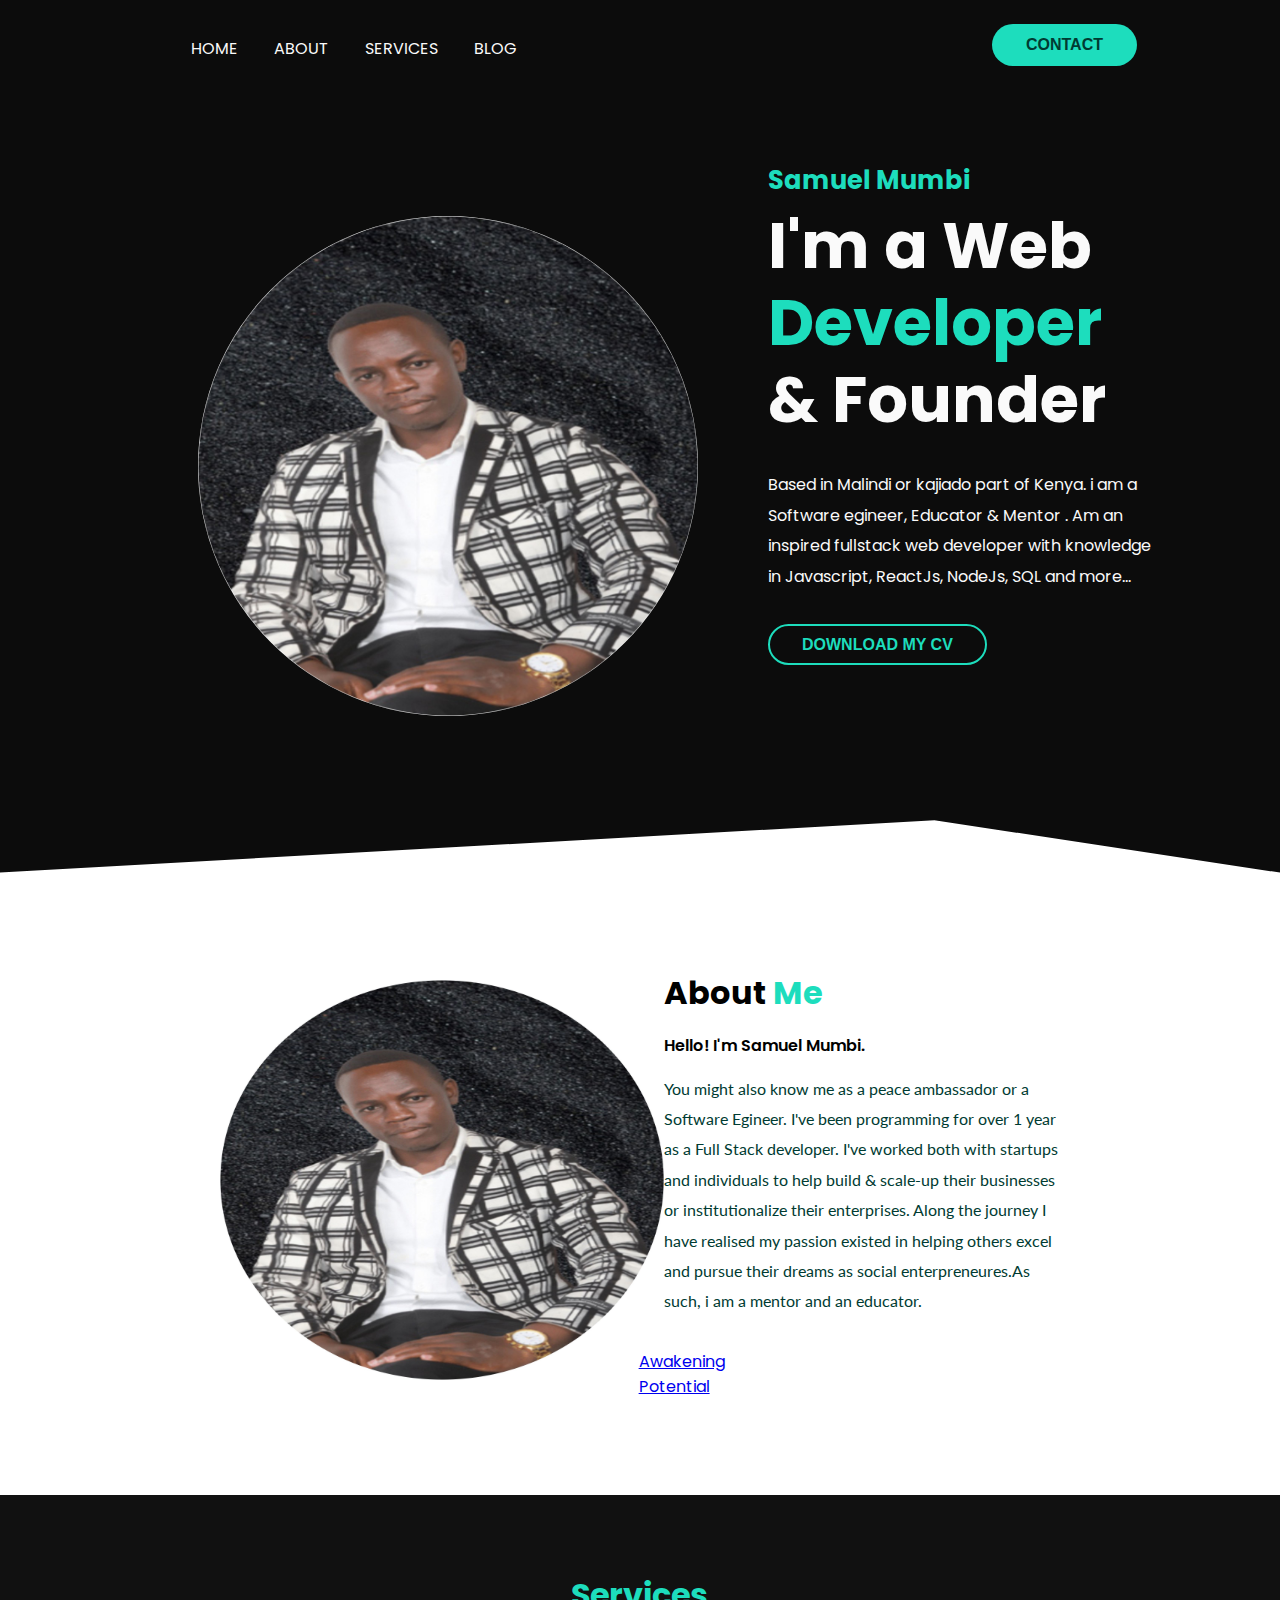
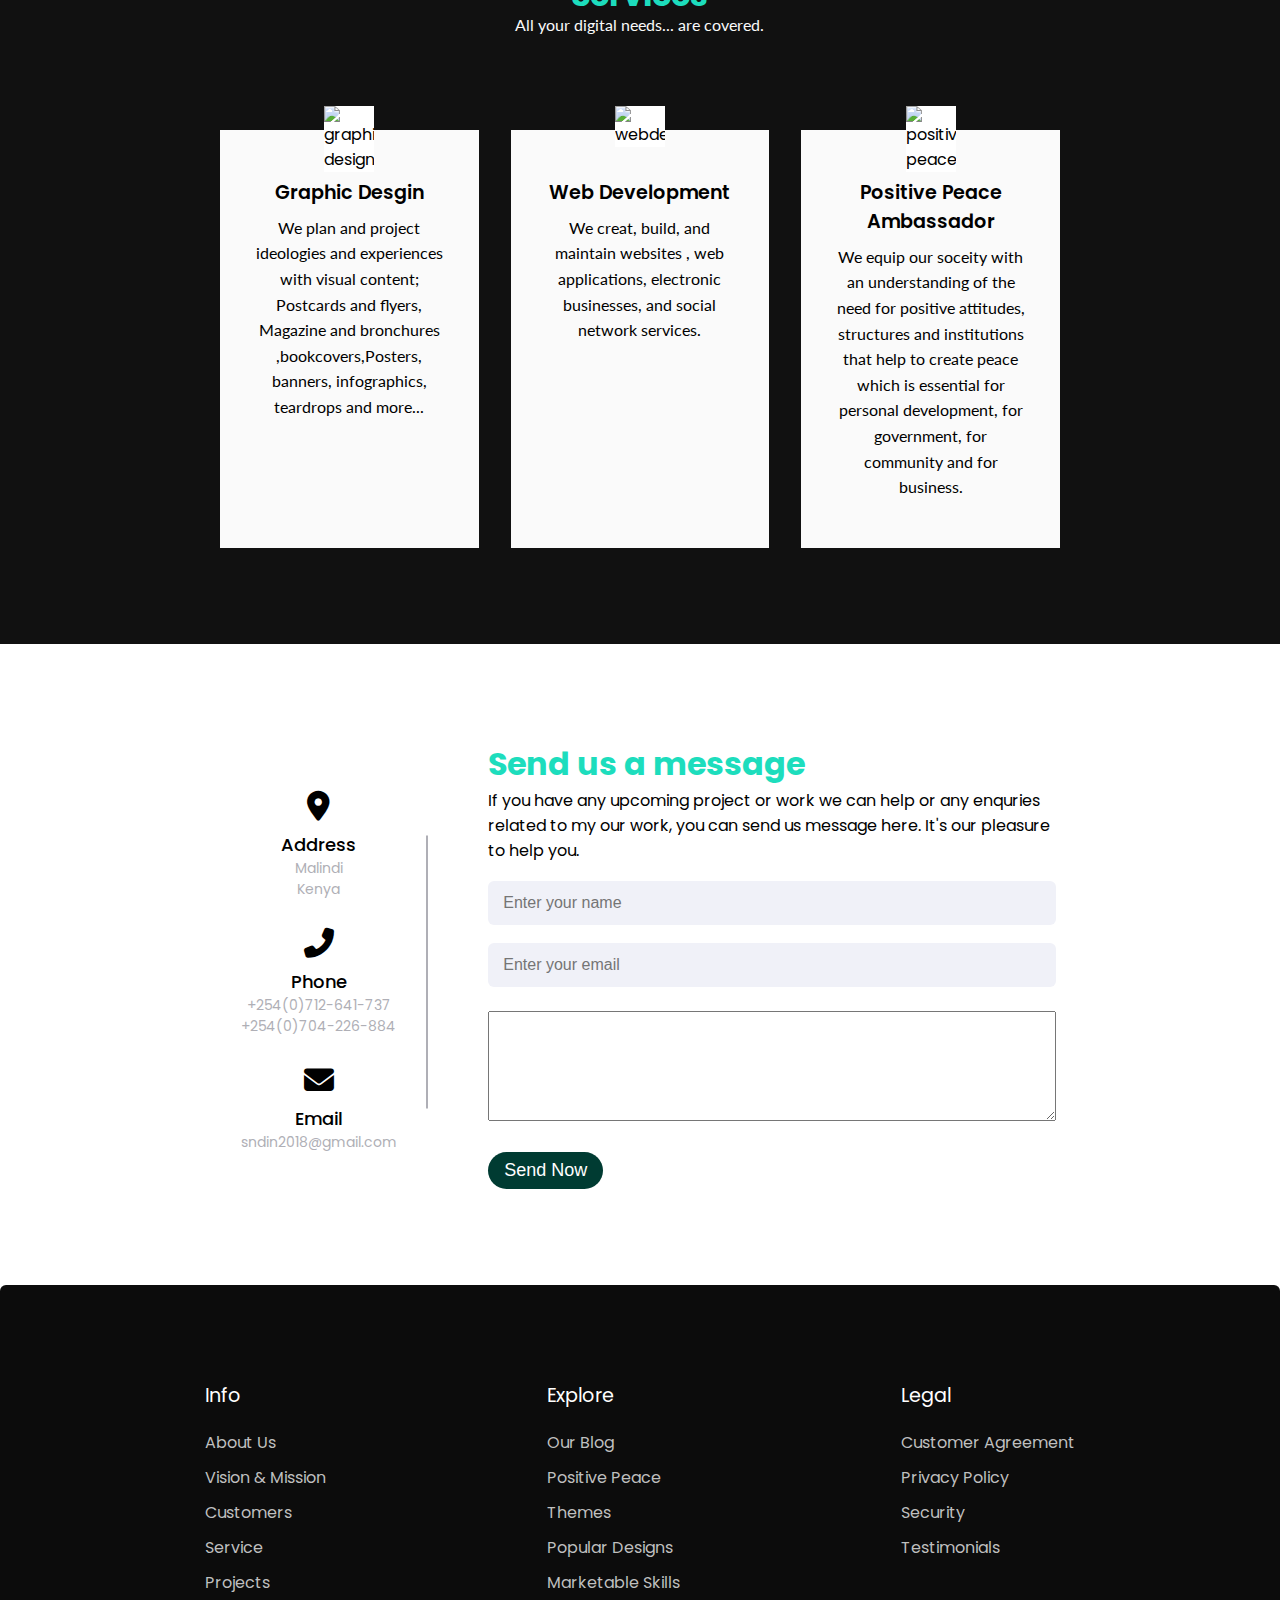
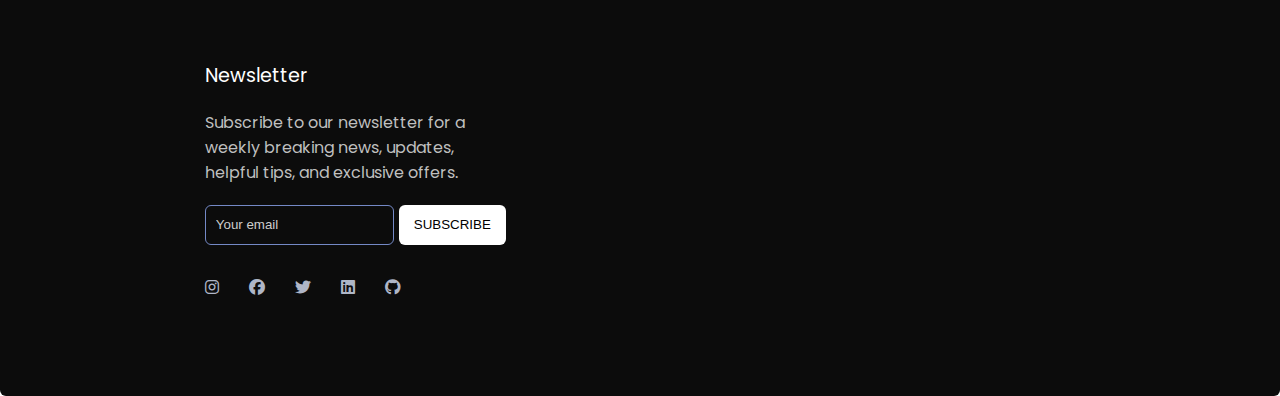
==== index.html @ a6f44c2b "first commit" ====
<!DOCTYPE html>
<html lang="en">

<head>
  <meta http-equiv="X-UA-Compatible" content="IE=edge" />
  <meta name="viewport" content="width=device-width, initial-scale=1.0" />
  <link rel="stylesheet" href="style.css">
  <link rel="preconnect" href="https://fonts.googleapis.com" />
  <link rel="preconnect" href="https://fonts.gstatic.com" crossorigin />
  <link rel="preconnect" href="https://fonts.googleapis.com" />
  <link rel="preconnect" href="https://fonts.gstatic.com" crossorigin />
  <link href="https://fonts.googleapis.com/css2?family=Lato:wght@100;400;700&family=Poppins:wght@200&display=swap"
    rel="stylesheet" />
  <link href="https://fonts.googleapis.com/css2?family=Poppins:wght@200&display=swap" rel="stylesheet" />
  <link rel="stylesheet" href="https://cdnjs.cloudflare.com/ajax/libs/font-awesome/5.15.2/css/all.min.css" />
  <link rel="stylesheet" href="https://cdnjs.cloudflare.com/ajax/libs/font-awesome/6.4.2/css/all.min.css" />

  <script src="https://kit.fontawesome.com/30c8e20d76.js" crossorigin="anonymous"></script>

  <title>Portfolio</title>
  <link rel="stylesheet" href="styles.css">
</head>

<body>
  <header>

    <div class="container">
      <nav class="flex items-centre justify-between">
        <div class="left flex justfiy-right">
          <div class="logo">
          </div>
          <div> <a href="">Home</a> <a href="#about">About</a> <a href="#services">Services</a> <a
              href="http://127.0.0.1:5500/index.html#" target="_blank">Blog</a></li>
          </div>
        </div>
        <div class="right"> <button class="btn btn-primary">Contact</button> </div>
      </nav>
    </div>
    <div id="hero" class="hero flex items-centre justify-between">
      <div class="left flex-1 justify-center">
        <img src="./images/Samuel Mumbi ( Kilifi Ngoa Team).jpg"alt="profile pic" />
      </div>
      <div class="right flex-1">
        <h6>Samuel Mumbi</h6>
        <h1>
          I'm a Web<br />
          <span>Developer</span>
          & Founder
        </h1>
        <p>
          Based in Malindi or kajiado part of Kenya. i am a Software egineer, Educator & Mentor . Am an inspired fullstack web developer with knowledge in Javascript, ReactJs, NodeJs, SQL and more...
        </p>
        <div>
          <button class="btn btn-secondary" onclick="">DOWNLOAD My CV</button></div>
      </div>
    </div>
  </header>

  <section id="about" class="about">
    <div class="container flex items-centre">
      <div class="left flex-1 justify-right">
        <img src="./images/Samuel Mumbi ( Kilifi Ngoa Team).jpg" height="400px" alt="profile pic" />
      </div>
      <div class="right flex-1">
        <h1>About <span>Me</span></h1>
        <h3>Hello! I'm Samuel Mumbi.</h3>
        <p>
           You might also know me as a peace ambassador or a Software Egineer. I've been programming for over 1 year as a Full Stack developer. I've worked both with startups and individuals to help build & scale-up their businesses or institutionalize their enterprises. Along the journey I have realised my passion existed in helping others excel and pursue their dreams as social enterpreneures.As such, i am a mentor and an educator.
        </p>
        <div class="socials">
          <a href="#">Awakening Potential</a>
        </div>
      </div>
    </div>
  </section>
  <section id="services" class="services">
    <div class="container">
      <h1 class="services-head">Services</h1>
      <p>All your digital needs... are covered.</p>
      <div class="card-grid">
        <div class="card">
          <img src="https://source.unsplash.com/1600x900/?nature,water" alt="graphic design"/>
          <h2>Graphic Desgin</h2>
          <p>
            We plan and project ideologies and experiences with visual content;
            Postcards and flyers, Magazine and bronchures ,bookcovers,Posters, banners, infographics, teardrops and more...
          </p>
        </div>
        <div class="card">
          <img src="https://source.unsplash.com/1600x900/?boy,men" alt="webdevelopment" />
          <h2>Web Development</h2>
          <p>
            We creat, build, and maintain websites , web applications, electronic businesses, and social network services.
          </p>
        </div>
        <div class="card">
          <img src="https://source.unsplash.com/1600x900/?car,bike" alt="positive peace"/>
          <h2>Positive Peace Ambassador</h2>
          <p>
            We equip our soceity with an understanding of the need for positive attitudes, structures and institutions that help to create peace which is essential for personal development, for government, for community and for business.
            
          </p>
        </div>
      </div>
    </div>
  </section>

  <section class="contact">
    <div class="content">
      <div class="left-side">
        <div class="address details">
          <i class="fas fa-map-marker-alt"></i>
          <div class="topic">Address</div>
          <div class="text-one">Malindi</div>
          <div class="text-two">Kenya</div>
        </div>
        <div class="phone details">
          <i class="fas fa-phone-alt"></i>
          <div class="topic">Phone</div>
          <div class="text-one">+254(0)712-641-737</div>
          <div class="text-two">+254(0)704-226-884</div>
        </div>
        <div class="email details">
          <i class="fas fa-envelope"></i>
          <div class="topic">Email</div>
          <div class="text-two">sndin2018@gmail.com</div>
        </div>
      </div>
      
      <div class="right-side">
        <div class="topic-text">Send us a message</div>
        <p>If you have any upcoming project or work we can help or any enquries related to my our work, you can send us message here. It's our pleasure to help you.</p>

        <form action="#" method="post">
          <div class="input-box">
            <input type="text" placeholder="Enter your name">
          </div>
          <div class="input-box">
            <input type="text" placeholder="Enter your email">
          </div>
          <textarea class="input-box message-box" placeholder="message">

          </textarea>
          <div class="button">
            <input type="button" value="Send Now">
          </div>
        </form>
      </div>
    </div>

  </section>
  <section class="footer">
    <div class="footer-row">
      <div class="footer-col">
        <h4>Info</h4>
        <ul class="links">
          <li><a href="#">About Us</a></li>
          <li><a href="#">Vision & Mission</a></li>
          <li><a href="#">Customers</a></li>
          <li><a href="#">Service</a></li>
          <li><a href="#">Projects</a></li>
        </ul>
      </div>
      <div class="footer-col">
        <h4>Explore</h4>
        <ul class="links">
          <li><a href="http://127.0.0.1:5500/index.html#" target="_blank">Our Blog</a></li>
          <li><a href="#">Positive Peace</a></li>
          <li><a href="#">Themes</a></li>
          <li><a href="#">Popular Designs</a></li>
          <li><a href="#">Marketable Skills</a></li>
        </ul>
      </div>
      <div class="footer-col">
        <h4>Legal</h4>
        <ul class="links">
          <li><a href="#">Customer Agreement</a></li>
          <li><a href="#">Privacy Policy</a></li>
          <li><a href="#">Security</a></li>
          <li><a href="#">Testimonials</a></li>
        </ul>
      </div>
      <div class="footer-col">
        <h4>Newsletter</h4>
        <p>
          Subscribe to our newsletter for a weekly breaking news, updates, helpful tips, and
          exclusive offers.
        </p>
        <form action="/submit#" method="post">
          <input type="text" placeholder="Your email" required>
          <button type="submit" onclick="">SUBSCRIBE</button>
        </form>

        <div class="icons">
          <a href="">
          <i class="fa-brands fa-instagram"></i>
          </a>
          
          <a href="https://www.facebook.com/profile.php?id=100075928181371
          ">
          <i class="fa-brands fa-facebook"></i>
          </a>
          
          <a href="https://twitter.com/samuel_ndin" target="_blank">
          <i class="fa-brands fa-twitter"></i>
          </a>
          
          
          <a href="https://www.linkedin.com/in/samuel-mumbi-6b926612a/" target="_blank">
          <i class="fa-brands fa-linkedin"></i>
          </a>

          <a href="https://github.com/SamuelMumbi/" tagert="_blank">
          <i class="fa-brands fa-github" ></i>
          </a>
         
        </div>
      </div>
    </div>
  </section>

</body>
</html>
---- styles.css ----
:root {
  --primary: rgb(29, 221, 189);
  --bgDark: rgb(12, 12, 12);
  --white: rgb(250, 250, 250);
  --secondary: rgb(0, 59, 50);
  --bgLight: rgb(190, 181, 181);
}

* {
  padding: 0;
  margin: 0;
  box-sizing: border-box;
  -webkit-font-smoothing: antialiased;
}
header {
  background-color: var(--bgDark);
  clip-path: polygon(0 0, 100% 0, 100% 100%, 73% 94%, 0 100%);
}
header nav .left a {
  color: var(--white);
  text-decoration: none;
  margin-right: 2rem;
  text-transform: uppercase;
  transition: all 0.2s ease;
}
header nav .left a:hover {
  color: var(--primary);
}
header nav {
  padding: 2rem 0;
}
header nav .logo {
  margin-right: 3rem;
}

body {
  font-family: "Poppins", sans-serif;
}
.container {
  max-width: 80%;
  padding: 0 15px;
  margin: 0 auto;
}
.hero {
  padding-top: 3rem;
  padding-bottom: 5rem;
  width: 80%;
  margin:auto;
}
.hero .left img {
  width: 500px;
  height: 500px;
  margin: 70px;
  border-radius: 9999px;
}
.hero .right {
  color: var(--white);
  margin-top: -7rem;
}
.hero .right h6 {
  font-size: 1.6rem;
  color: var(--primary);
  margin-bottom: 0.5rem;
}
.hero .right h1 {
  font-size: 4rem;
  font-weight: bold;
  line-height: 1.2;
  margin-bottom: 2rem;
}
.hero .right h1 span {
  color: var(--primary);
}
.hero .right p {
  line-height: 1.9;
  margin-bottom: 2rem;
}

section {
  padding: 6rem;
}
section.about h1 {
  margin-bottom: 1rem;
  font-size: 2rem;
  font-weight: bold;
}
section.about h1 span {
  color: var(--primary);
}
section.about h3 {
  font-size: 1rem;
  margin-bottom: 1rem;
  font-weight: 600;
}
section.about p {
  font-family: "Lato", sans-serif;
  color: var(--secondary);
  line-height: 1.9rem;
  margin-bottom: 2rem;
}
section.about .socials {
  display: flex;
}
section.about .socials a {
  display: flex;
  align-items: center;
  justify-content: center;
  width: 35px;
  margin-right: 0.8rem;
  border-radius: 50%;
}
section.about .socials a:hover {
  background: var(--primary);
}

section.services {
  background: rgb(17, 17, 17);
}
.services-head {
  /* color: rgb(10, 9, 9); */
  text-align: center;
  margin-bottom: 1rem;
  line-height: 0.5rem;
  font-size: 2rem;
  font-weight: bolder;
  color: var(--primary);
}
.services-head + p {
  color: var(--white);
  font-family: "Lato", sans-serif;
  margin-bottom: 1rem;
  text-align: center;
  margin-bottom: 6rem;
  font-weight: 400;
}
.card img {
  width: 50px;
  background: white;
}
section.services .card-grid {
  display: grid;
  grid-template-columns: repeat(3, 1fr);
  column-gap: 2rem;
}
section.services .card-grid .card {
  background: var(--white);
  padding: 3rem 2rem;
  position: relative;
  text-align: center;
  transition: all 0.2s ease;
}
section.services .card-grid .card img {
  position: absolute;
  top: -1.5rem;
  left: 50%;
  transform: translateX(-50%);
  color: var();
}
section.services .card-grid .card h2 {
  font-weight: 600;
  font-size: 1.2rem;
  margin-bottom: 0.5rem;
}
section.services .card-grid .card p {
  font-family: "Lato", sans-serif;
  color: var(--seconday);
  line-height: 1.6;
}
section.services .card-grid .card:hover {
  background: var(--primary);
}
section.services .card-grid .card:hover h2 {
  color: var(--white);
}
section.services .card-grid .card:hover p {
  color: var(--white);
}

.flex {
  display: flex;
}
.items-centre {
  align-items: center;
}
.justify-between {
  justify-content: space-between;
}
.justify-center {
  justify-content: center;
}
.justify-right {
  justify-content: right;
}
.btn {
  padding: 0.6rem 2rem;
  font-size: 1rem;
  font-weight: 600;
  border: 2px solid transparent;
  outline: none;
  cursor: pointer;
  text-transform: uppercase;
  transition: all 0.2s ease;
  border-radius:3rem ;
}
.btn-primary {
  background-color: var(--primary);
  color: var(--secondary);
  margin-top: -15rem;
}
.btn-primary:hover {
  background: transparent;
  border-color: var(--primary);
  color: var(--primary);
}
.flex-1 {
  flex: 1;
}
.btn-secondary {
  background: transparent;
  color: var(--primary);
  border-color: var(--primary);
}
.btn-secondary:hover {
  background: var(--primary);
  color: var(--secondary);
}

/* *************************************/
/* ************ CONTACT STYLES ******** */
/* ************************************ */



.contact{
  width: 80%;
  margin: auto;
}
.contact .content{
  display: flex;
  align-items: center;
  justify-content: space-between;
}
.contact .content .left-side{
  width: 25%;
  height: 100%;
  display: flex;
  flex-direction: column;
  align-items: center;
  justify-content: center;
  margin-top: 15px;
  position: relative;
}
.content .left-side::before{
  content: '';
  position: absolute;
  height: 70%;
  width: 2px;
  right: -15px;
  top: 50%;
  transform: translateY(-50%);
  background: #afafb6;
}
.content .left-side .details{
  margin: 14px;
  text-align: center;
}
.content .left-side .details i{
  font-size: 30px;
  color: var(--color);
  margin-bottom: 10px;
}
.content .left-side .details .topic{
  font-size: 18px;
  font-weight: 500;
}
.content .left-side .details .text-one,
.content .left-side .details .text-two{
  font-size: 14px;
  color: #afafb6;
}
.contact .content .right-side{
  width: 75%;
  margin-left: 75px;
}
.content .right-side .topic-text{
  font-size: 2rem;
  font-weight: bolder;
  color: var(--primary);
}
.right-side .input-box{
  height: 50px;
  width: 100%;
  margin: 12px 0;
}
.right-side .input-box input,
.right-side .input-box textarea{
  height: 100%;
  width: 100%;
  border: none;
  outline: none;
  font-size: 16px;
  background: #F0F1F8;
  border-radius: 6px;
  padding: 0 15px;
  resize: none;
}
.right-side .message-box{
  min-height: 110px;
}
.right-side .input-box{
  padding-top: 6px;
}
.right-side .button{
  display: inline-block;
  margin-top: 12px;
}
.right-side .button input[type="button"]{
  color: #fff;
  font-size: 18px;
  outline: none;
  border: none;
  padding: 8px 16px;
  border-radius: 5rem;
  background: var(--secondary);
  cursor: pointer;
  transition: all 0.3s ease;
}
.button input[type="button"]:hover{
  background: var(--primary);
}

/* *************************************/
/* ************ FOOTER STYLES ******** */
/* ************************************ */

.footer {
  background: var(--bgDark);
  border-radius: 6px;
}
.footer .footer-row {
  max-width: 80%;
  margin: auto;
  display: flex;
  flex-wrap: wrap;
  justify-content: space-between;
  gap: 3.5rem;
}
.footer-row .footer-col h4 {
  color: #fff;
  font-size: 1.2rem;
  font-weight: 400;
}
.footer-col .links {
  margin-top: 20px;
}
.footer-col .links li {
  list-style: none;
  margin-bottom: 10px;
}
.footer-col .links li a {
  text-decoration: none;
  color: #bfbfbf;
}
.footer-col .links li a:hover {
  color: #fff;
}
.footer-col p {
  margin: 20px 0;
  color: #bfbfbf;
  max-width: 300px;
}
.footer-col form {
  display: flex;
  gap: 5px;
}
.footer-col input {
  height: 40px;
  border-radius: 6px;
  background: none;
  width: 100%;
  outline: none;
  border: 1px solid #7489C6 ;
  caret-color: #fff;
  color: #fff;
  padding-left: 10px;
}
.footer-col input::placeholder {
  color: #ccc;
}
 .footer-col form button {
  background: #fff;
  outline: none;
  border: none;
  padding: 10px 15px;
  border-radius: 6px;
  cursor: pointer;
  font-weight: 500;
  transition: 0.2s ease;
}
.footer-col form button:hover {
  background: #cecccc;
}
.footer-col .icons {
  display: flex;
  margin-top: 30px;
  gap: 30px;
  cursor: pointer;
}
.footer-col .icons i {
  color: #afb6c7;
}
.footer-col .icons i:hover  {
  color: #fff;
}
@media (max-width: 768px) {
  .footer {
    position: relative;
    bottom: 0;
    left: 0;
    transform: none;
    width: 100%;
    border-radius: 0;
  }
  .footer .footer-row {
    padding: 20px;
    gap: 1rem;
  }
  .footer-col form {
    display: block;
  }
  .footer-col form :where(input, button) {
    width: 100%;
  }
  .footer-col form button {
    margin: 10px 0 0 0;
  }
}


@media (max-width: 950px) {
  .contact{
    width: 90%;
    padding: 30px 40px 40px 35px ;
  }
  .contact .content .right-side{
   width: 75%;
   margin-left: 55px;
}
}
@media (max-width: 820px) {
  .contact{
    margin: 40px 0;
    height: 100%;
  }
  .container .content{
    flex-direction: column-reverse;
  }
 .contact .content .left-side{
   width: 100%;
   flex-direction: row;
   margin-top: 40px;
   justify-content: center;
   flex-wrap: wrap;
 }
 .contact .content .left-side::before{
   display: none;
 }
 .contact .content .right-side{
   width: 100%;
   margin-left: 0;
 }
}
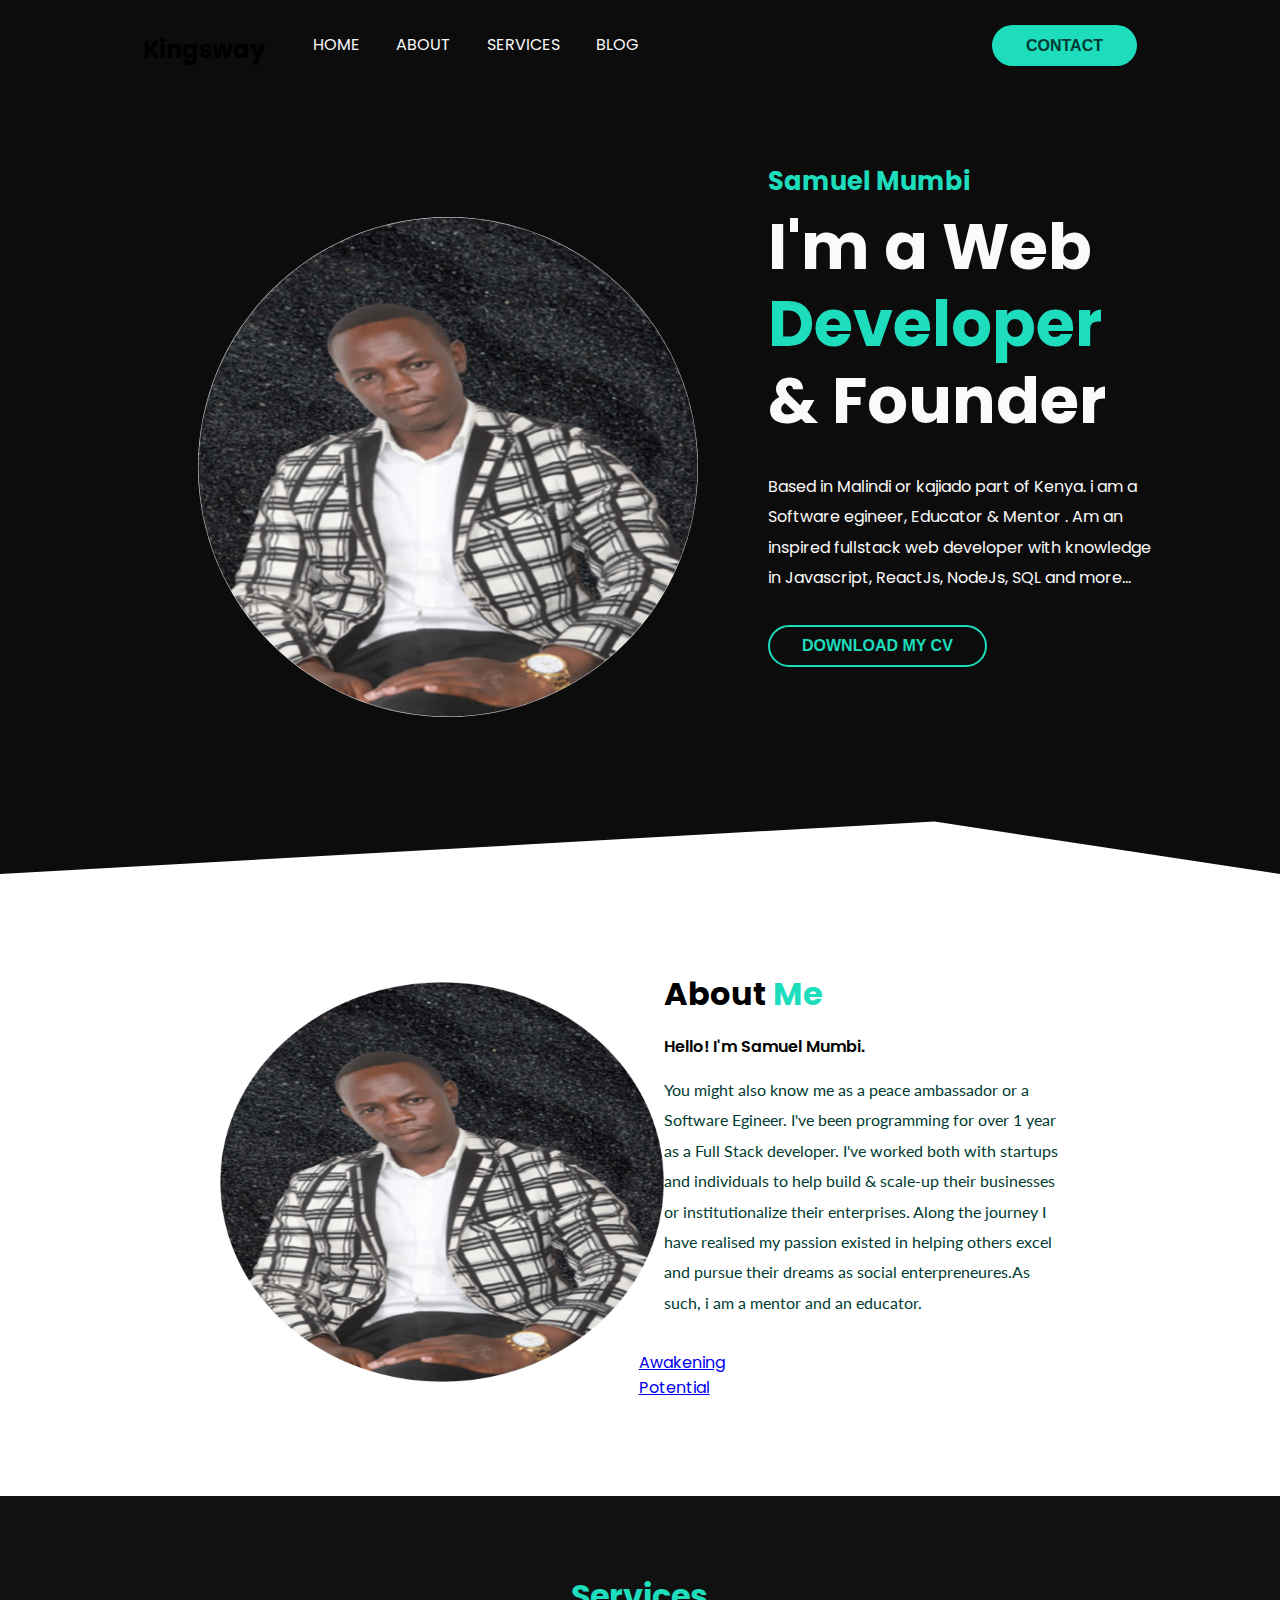
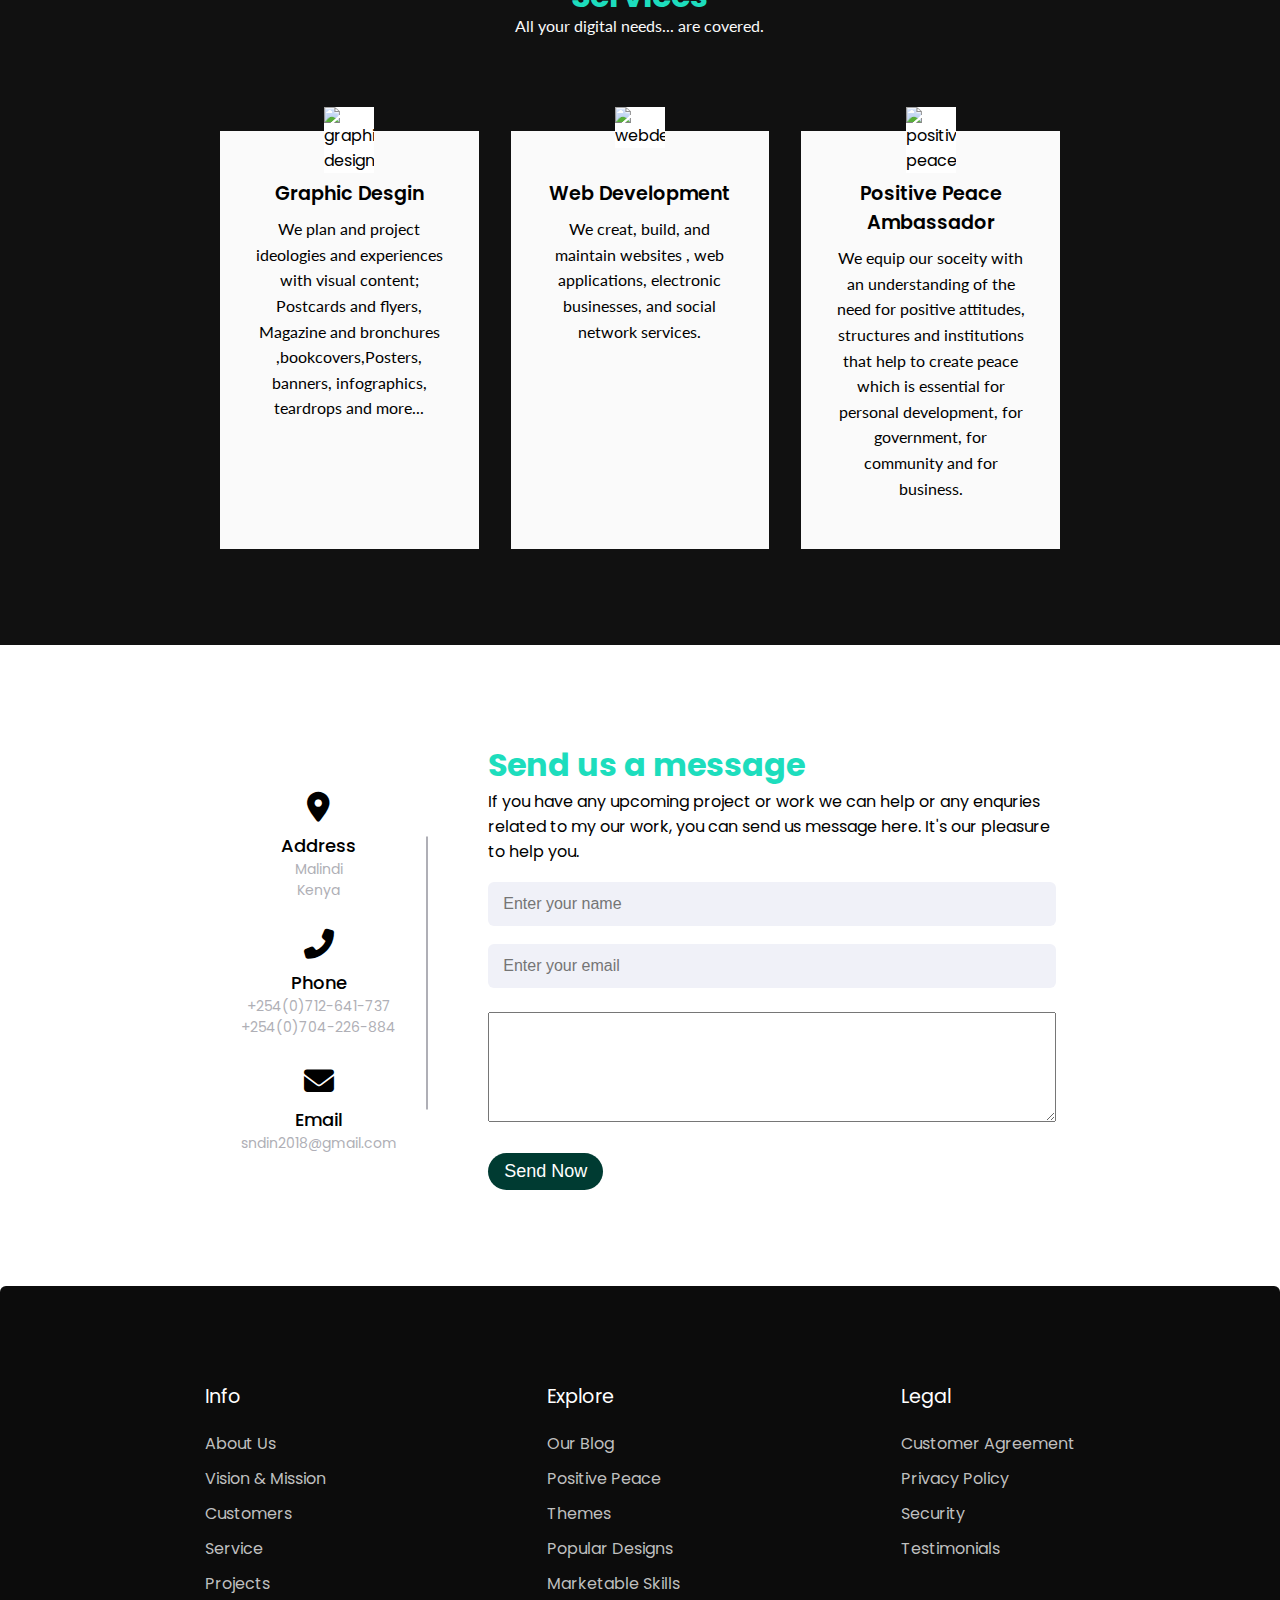
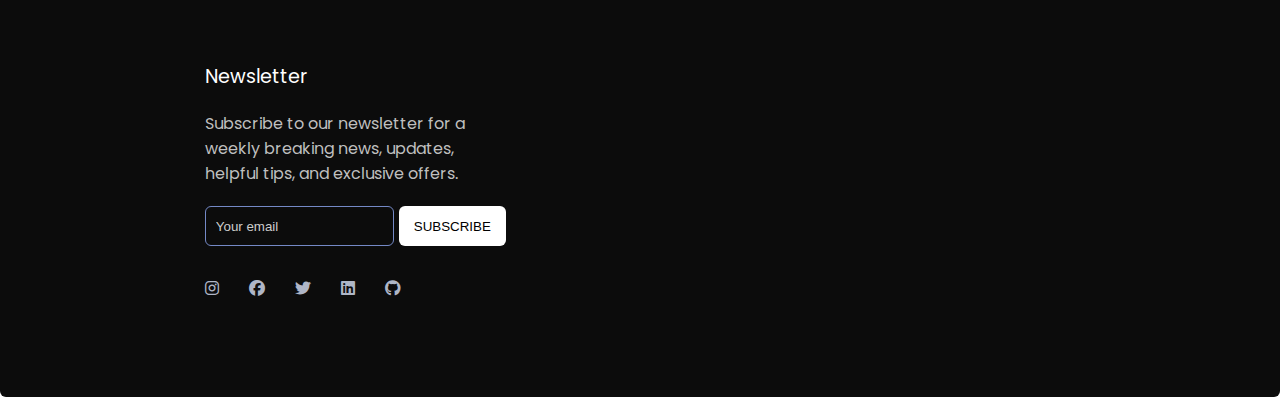
==== commit 68e51dcd: "added mailto:sndin2018@gmail.com to the form" ====
--- a/index.html
+++ b/index.html
@@ -28,7 +28,9 @@
       <nav class="flex items-centre justify-between">
         <div class="left flex justfiy-right">
           <div class="logo">
-          </div>
+            <h2>Kingsway</h2>
+          </div>
+
           <div> <a href="">Home</a> <a href="#about">About</a> <a href="#services">Services</a> <a
               href="http://127.0.0.1:5500/index.html#" target="_blank">Blog</a></li>
           </div>
@@ -186,7 +188,7 @@
           Subscribe to our newsletter for a weekly breaking news, updates, helpful tips, and
           exclusive offers.
         </p>
-        <form action="/submit#" method="post">
+        <form action="/submit#" method="post" href="mailto:sndin2018@gmail.com" >
           <input type="text" placeholder="Your email" required>
           <button type="submit" onclick="">SUBSCRIBE</button>
         </form>
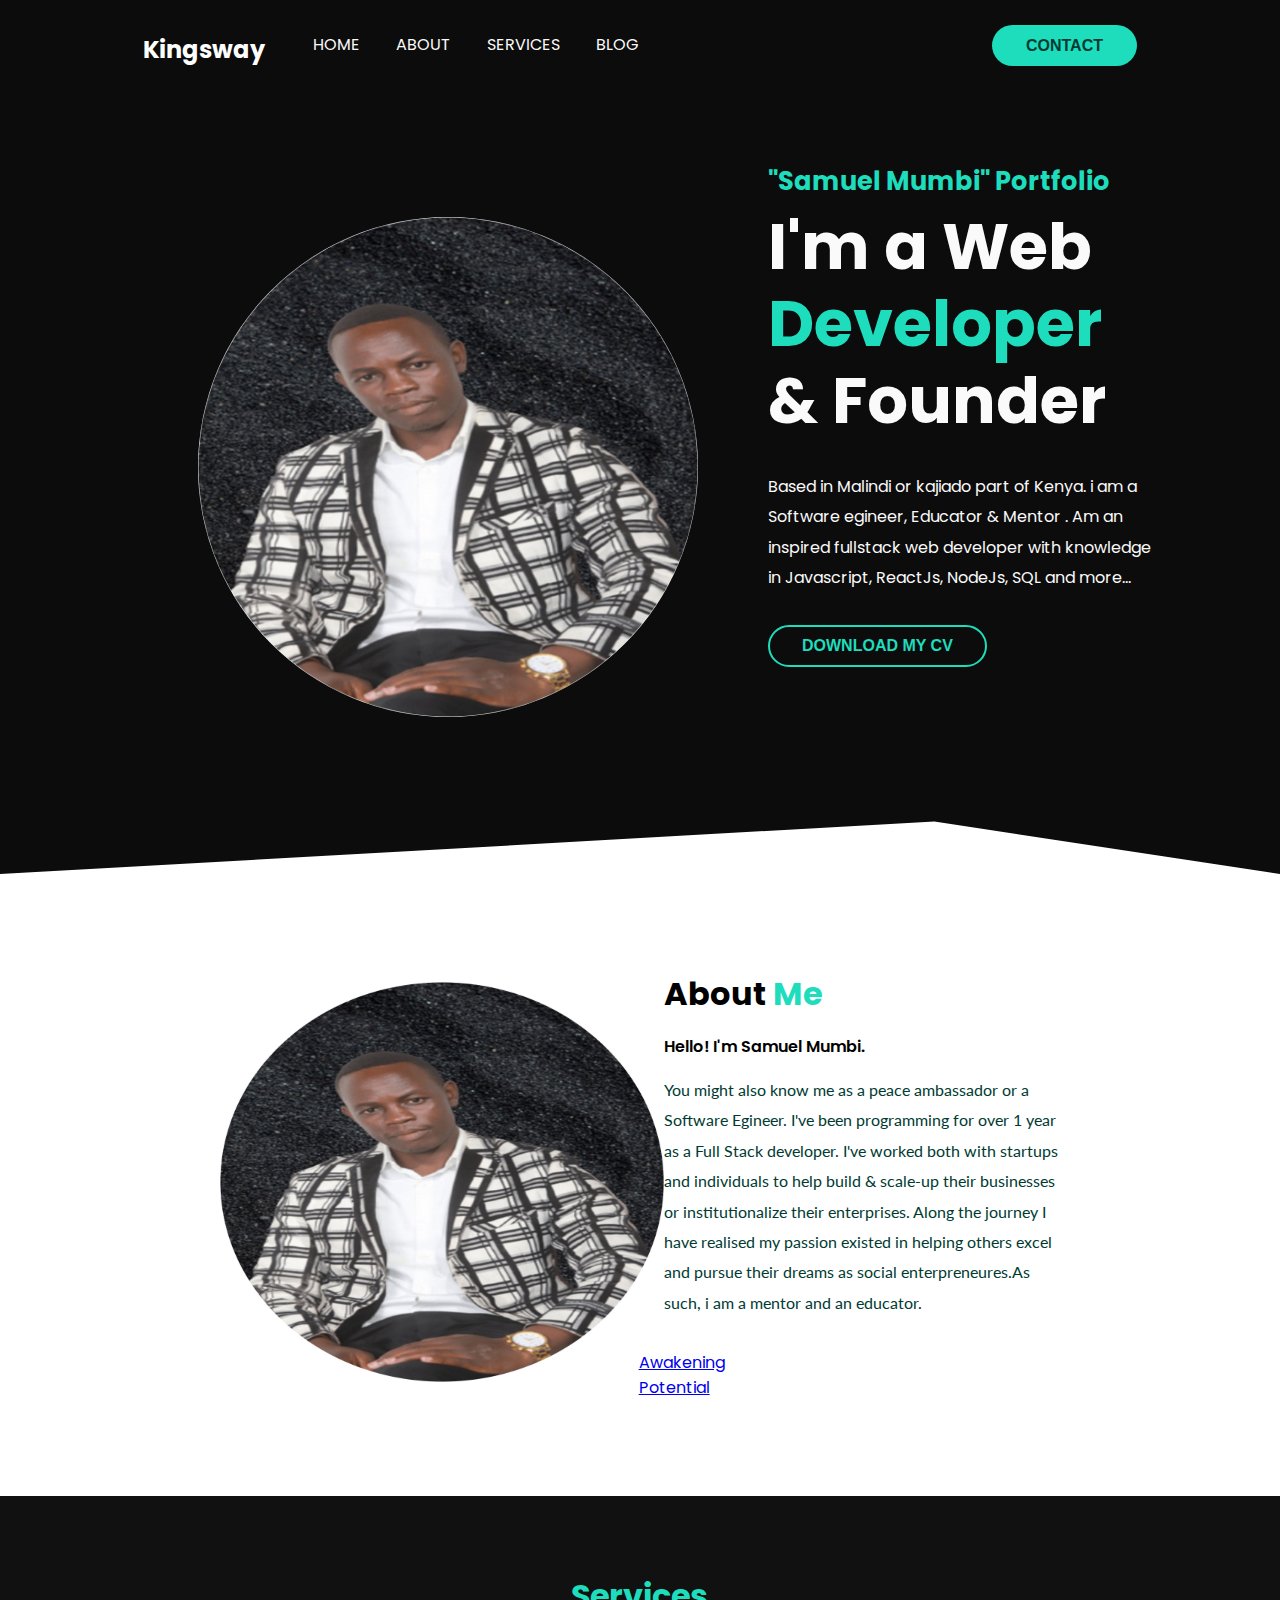
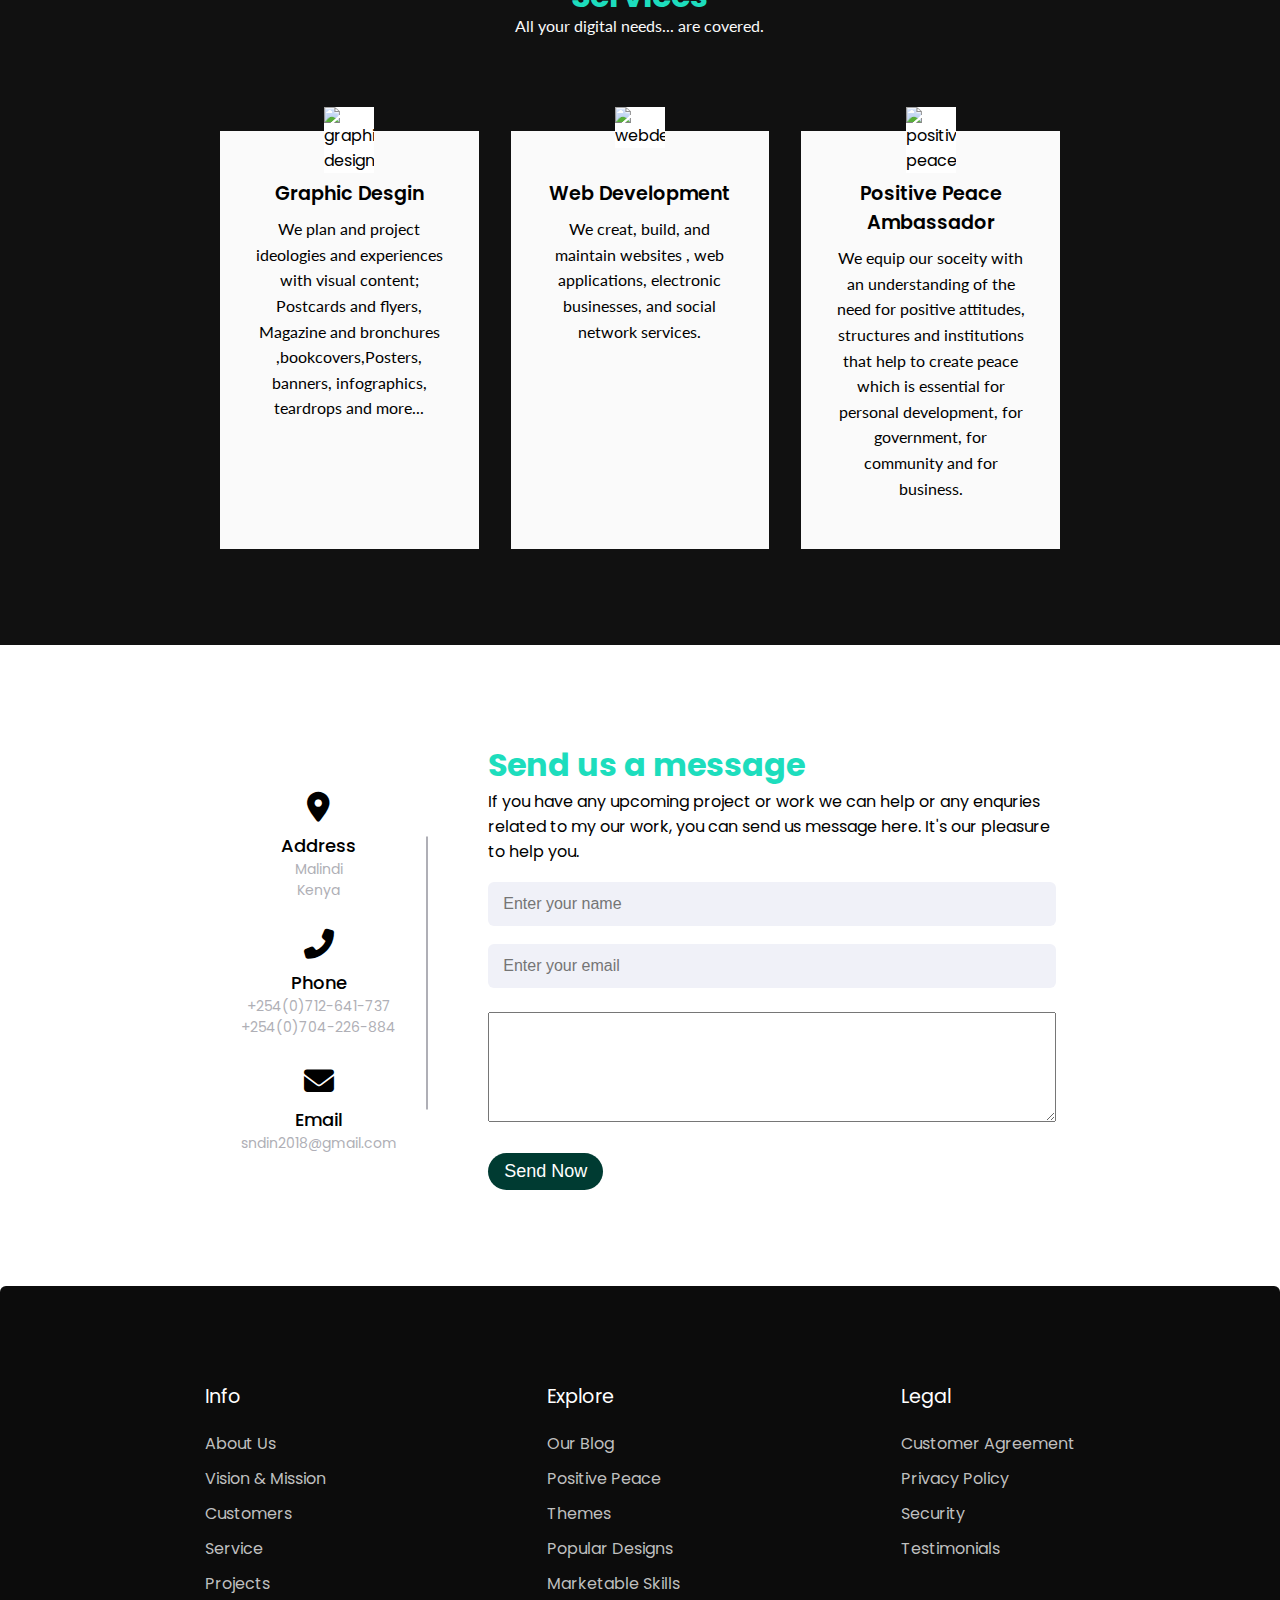
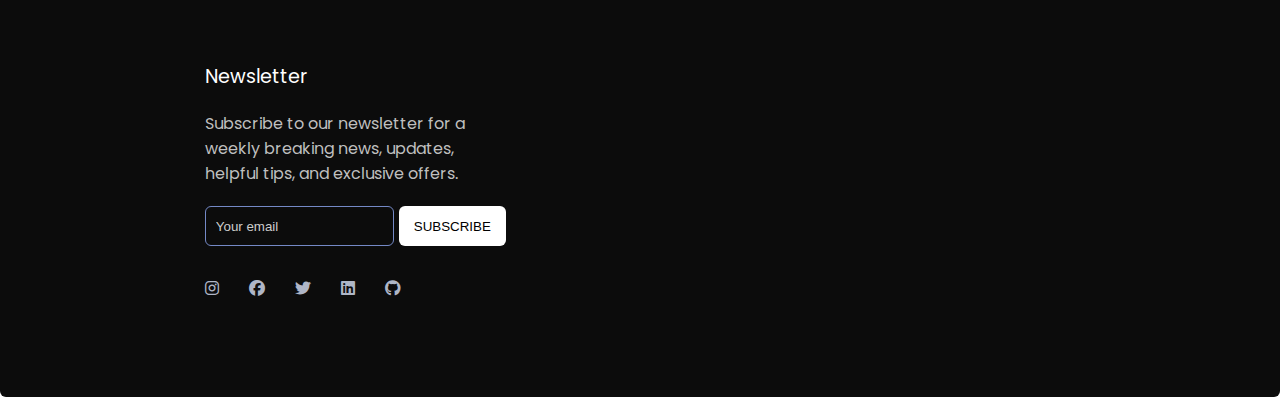
==== commit e18c492b: "added  the word portfolio to  the title" ====
--- a/index.html
+++ b/index.html
@@ -17,7 +17,7 @@
 
   <script src="https://kit.fontawesome.com/30c8e20d76.js" crossorigin="anonymous"></script>
 
-  <title>Portfolio</title>
+  <title>Samuel Mumbi Portfolio</title>
   <link rel="stylesheet" href="styles.css">
 </head>
 
@@ -43,7 +43,7 @@
         <img src="./images/Samuel Mumbi ( Kilifi Ngoa Team).jpg"alt="profile pic" />
       </div>
       <div class="right flex-1">
-        <h6>Samuel Mumbi</h6>
+        <h6>"Samuel Mumbi" Portfolio</h6>
         <h1>
           I'm a Web<br />
           <span>Developer</span>
--- a/styles.css
+++ b/styles.css
@@ -31,6 +31,7 @@
 }
 header nav .logo {
   margin-right: 3rem;
+  color:white;
 }
 
 body {
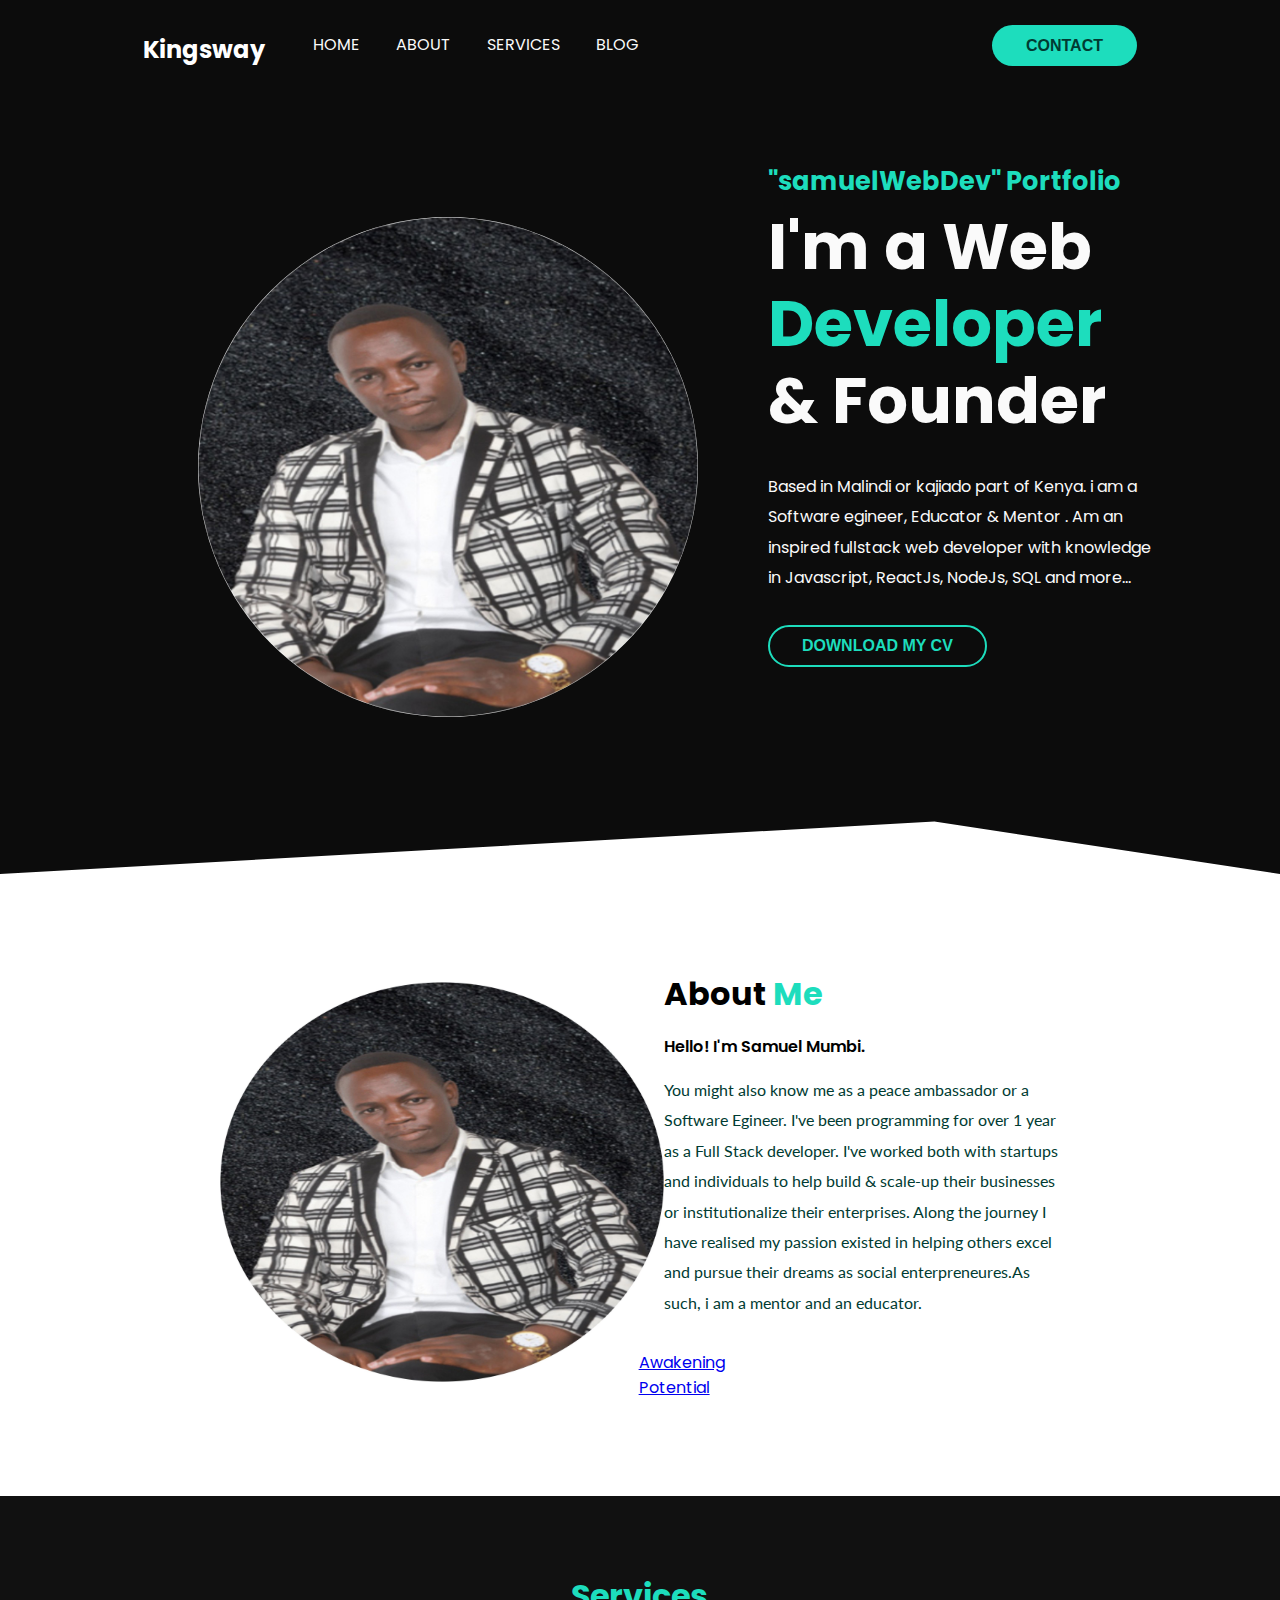
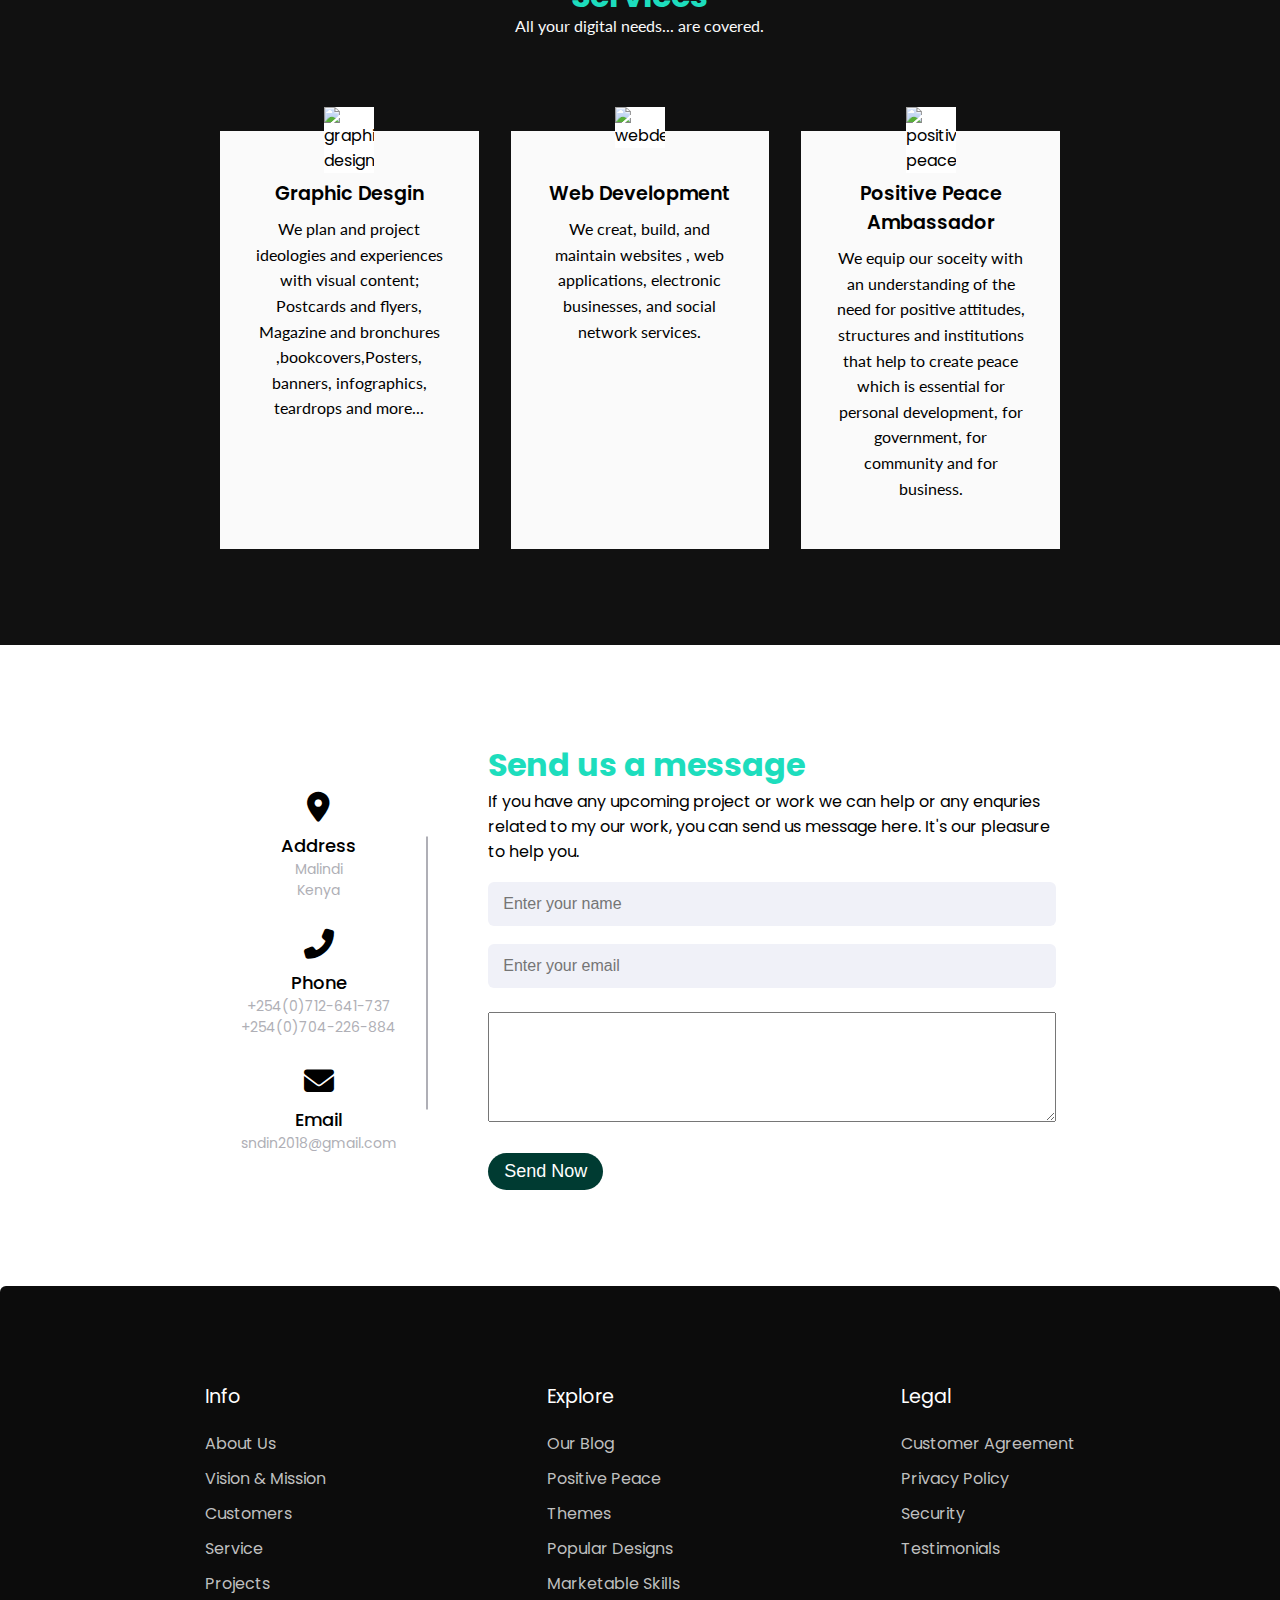
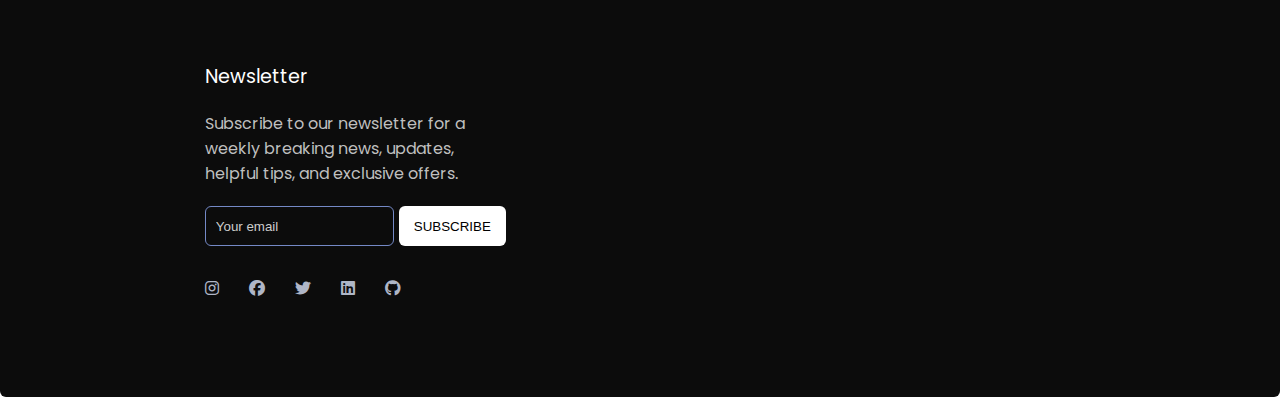
==== commit 33d26055: "added a blog-peacelab.html" ====
--- a/index.html
+++ b/index.html
@@ -31,9 +31,12 @@
             <h2>Kingsway</h2>
           </div>
 
-          <div> <a href="">Home</a> <a href="#about">About</a> <a href="#services">Services</a> <a
-              href="http://127.0.0.1:5500/index.html#" target="_blank">Blog</a></li>
-          </div>
+          <div> <a href="">Home</a> 
+            <a href="#about">About</a> 
+            <a href="#services">Services</a> 
+            <a href="peaceLab.html" target="_blank">Blog</a></li>
+          </div>
+
         </div>
         <div class="right"> <button class="btn btn-primary">Contact</button> </div>
       </nav>
@@ -43,7 +46,7 @@
         <img src="./images/Samuel Mumbi ( Kilifi Ngoa Team).jpg"alt="profile pic" />
       </div>
       <div class="right flex-1">
-        <h6>"Samuel Mumbi" Portfolio</h6>
+        <h6>"samuelWebDev" Portfolio</h6>
         <h1>
           I'm a Web<br />
           <span>Developer</span>
